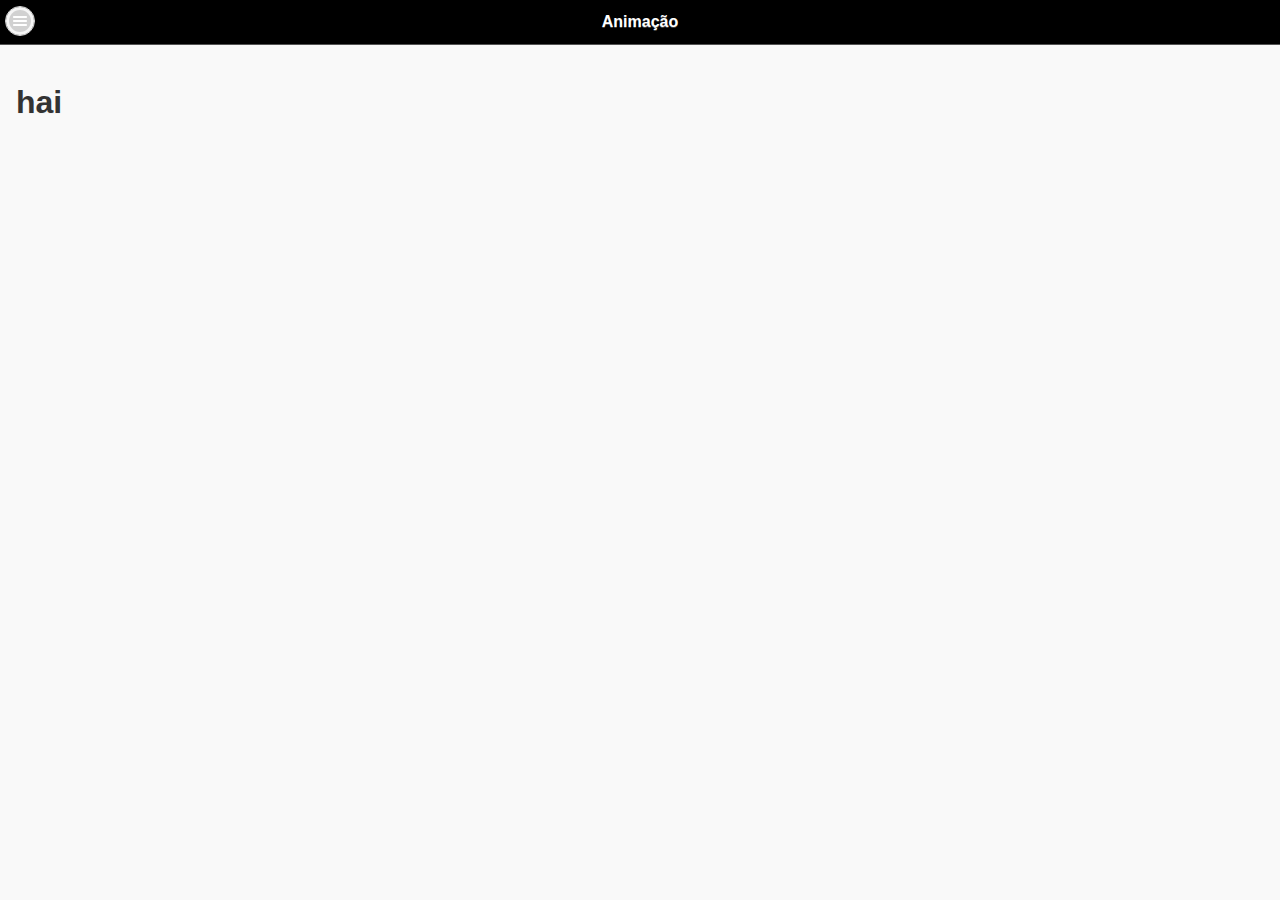
==== www/index.html @ 49b29be5 "melhorias na estrutura jquery mobile" ====
<!DOCTYPE html>
<html>
  <head>
    <meta http-equiv="Content-Type" content="text/html; charset=utf-8">
    <meta name="viewport" content="width=device-width, initial-scale=1"> 

    <link rel="stylesheet" type="text/css" href="css/index.css">
    <link rel="stylesheet" type="text/css" href="css/jquery.mobile.structure-1.4.5.min.css">
    <link rel="stylesheet" href="themes/brocheDraw.min.css" />
    <link rel="stylesheet" href="themes/jquery.mobile.icons.min.css" />
    <script type="text/javascript" src="cordova.js"></script>
    <script type="text/javascript" src="js/jquery-1.11.3.min.js"></script>
    <script type="text/javascript" src="js/jquery.mobile-1.4.5.min.js"></script>
    <script type='application/javascript' src='js/fastclick.js'></script>
    <script type="text/javascript" src="js/index.js"></script>

    <title>brocheDraw</title>
  </head>
  <body>
    <!-- editor de animação -->    
    <div data-role="page" id="anim" data-theme="a">
      <!-- menu -->
      <div data-role="panel" data-position="left" data-display="push" id="anim-menu">
        <ul data-role="listview" class="ui-listview-outer">
          <li data-theme="b">brocheDraw</li>
          <li><a href="#text">Editor de Mensagem</a></li>
          <li><a href="#">Download do broche</a></li>
          <li><a href="#">Upload para broche</a></li>
        </ul>
      </div>
      
      <!-- header -->
      <div data-role="header" class="header" data-position="fixed">
        <a href="#anim-menu" class="ui-btn ui-icon-bars ui-btn-icon-notext ui-corner-all"></a>
        <h1>Animação</h1>
      </div>
      
      <!-- conteúdo -->
      <div data-role="content">
        <h1>hai</h1>
      </div>
    </div>
    
    <!-- editor de mensagem -->
    <div data-role="page" id="text" data-theme="a">
      <!-- menu -->
      <div data-role="panel" data-position="left" data-display="push" id="text-menu">
        <ul data-role="listview" class="ui-listview-outer">
          <li data-theme="b">brocheDraw</li>
          <li><a href="#anim">Editor de Animação</a></li>
          <li><a href="#">Download do broche</a></li>
          <li><a href="#">Upload para broche</a></li>
        </ul>
      </div>
      
      <!-- header -->
      <div data-role="header" class="header" data-position="fixed">
        <a href="#text-menu" class="ui-btn ui-icon-bars ui-btn-icon-notext ui-corner-all"></a>
        <h1>Mensagem</h1>
      </div>
    
      <!-- conteúdo -->
      <div data-role="content">
        <h1>hai</h1>
      </div>
    </div>
  </body>
</html>
---- www/css/index.css ----
* {
    -webkit-tap-highlight-color: rgba(0,0,0,0); /* make transparent link selection, adjust last value opacity 0 to 1.0 */
}

body {
    -webkit-touch-callout: none;                /* prevent callout to copy image, etc when tap to hold */
    -webkit-text-size-adjust: none;             /* prevent webkit from resizing text to fit */
    -webkit-user-select: none;                  /* prevent copy paste, to allow, change 'none' to 'text' */
}

.ui-panel-inner {
   position: absolute;
   top: 0;
   left: 0;
   right: 0;
   bottom: 0px;
   overflow: auto;
   -webkit-overflow-scrolling: touch;
}
---- www/themes/brocheDraw.min.css ----
/*!
* jQuery Mobile 1.4.5
* Git HEAD hash: 68e55e78b292634d3991c795f06f5e37a512decc <> Date: Fri Oct 31 2014 17:33:30 UTC
* http://jquerymobile.com
*
* Copyright 2010, 2014 jQuery Foundation, Inc. and othercontributors
* Released under the MIT license.
* http://jquery.org/license
*
*/


/* Globals */
/* Font
-----------------------------------------------------------------------------------------------------------*/
html {
	font-size: 100%;
}
body,
input,
select,
textarea,
button,
.ui-btn {
	font-size: 1em;
	line-height: 1.3;
	 font-family: sans-serif /*{global-font-family}*/;
}
legend,
.ui-input-text input,
.ui-input-search input {
	color: inherit;
	text-shadow: inherit;
}
/* Form labels (overrides font-weight bold in bars, and mini font-size) */
.ui-mobile label,
div.ui-controlgroup-label {
	font-weight: normal;
	font-size: 16px;
}
/* Separators
-----------------------------------------------------------------------------------------------------------*/
/* Field contain separator (< 28em) */
.ui-field-contain {
	border-bottom-color: #828282;
	border-bottom-color: rgba(0,0,0,.15);
	border-bottom-width: 1px;
	border-bottom-style: solid;
}
/* Table opt-in classes: strokes between each row, and alternating row stripes */
/* Classes table-stroke and table-stripe are deprecated in 1.4. */
.table-stroke thead th,
.table-stripe thead th,
.table-stripe tbody tr:last-child {
	border-bottom: 1px solid #d6d6d6; /* non-RGBA fallback */
	border-bottom: 1px solid rgba(0,0,0,.1);
}
.table-stroke tbody th,
.table-stroke tbody td {
	border-bottom: 1px solid #e6e6e6; /* non-RGBA fallback  */
	border-bottom: 1px solid rgba(0,0,0,.05);
}
.table-stripe.table-stroke tbody tr:last-child th,
.table-stripe.table-stroke tbody tr:last-child td {
	border-bottom: 0;
}
.table-stripe tbody tr:nth-child(odd) td,
.table-stripe tbody tr:nth-child(odd) th {
	background-color: #eeeeee; /* non-RGBA fallback  */
	background-color: rgba(0,0,0,.04);
}
/* Buttons
-----------------------------------------------------------------------------------------------------------*/
.ui-btn,
label.ui-btn {
	font-weight: bold;
	border-width: 1px;
	border-style: solid;
}
.ui-btn {
	text-decoration: none !important;
}
.ui-btn-active {
	cursor: pointer;
}
/* Corner rounding
-----------------------------------------------------------------------------------------------------------*/
/* Class ui-btn-corner-all deprecated in 1.4 */
.ui-corner-all {
	-webkit-border-radius: .6em /*{global-radii-blocks}*/;
	border-radius: .6em /*{global-radii-blocks}*/;
}
/* Buttons */
.ui-btn-corner-all,
.ui-btn.ui-corner-all,
/* Slider track */
.ui-slider-track.ui-corner-all,
/* Flipswitch */
.ui-flipswitch.ui-corner-all,
/* Count bubble */
.ui-li-count {
	-webkit-border-radius: .3125em /*{global-radii-buttons}*/;
	border-radius: .3125em /*{global-radii-buttons}*/;
}
/* Icon-only buttons */
.ui-btn-icon-notext.ui-btn-corner-all,
.ui-btn-icon-notext.ui-corner-all {
	-webkit-border-radius: 1em;
	border-radius: 1em;
}
/* Radius clip workaround for cleaning up corner trapping */
.ui-btn-corner-all,
.ui-corner-all {
	-webkit-background-clip: padding;
	background-clip: padding-box;
}
/* Popup arrow */
.ui-popup.ui-corner-all > .ui-popup-arrow-guide {
	left: .6em /*{global-radii-blocks}*/;
	right: .6em /*{global-radii-blocks}*/;
	top: .6em /*{global-radii-blocks}*/;
	bottom: .6em /*{global-radii-blocks}*/;
}
/* Shadow
-----------------------------------------------------------------------------------------------------------*/
.ui-shadow {
	-webkit-box-shadow: 0 1px 3px /*{global-box-shadow-size}*/ rgba(0,0,0,.2) /*{global-box-shadow-color}*/;
	-moz-box-shadow: 0 1px 3px /*{global-box-shadow-size}*/ rgba(0,0,0,.2) /*{global-box-shadow-color}*/;
	box-shadow: 0 1px 3px /*{global-box-shadow-size}*/ rgba(0,0,0,.2) /*{global-box-shadow-color}*/;
}
.ui-shadow-inset {
	-webkit-box-shadow: inset 0 1px 3px /*{global-box-shadow-size}*/ rgba(0,0,0,.2) /*{global-box-shadow-color}*/;
	-moz-box-shadow: inset 0 1px 3px /*{global-box-shadow-size}*/ rgba(0,0,0,.2) /*{global-box-shadow-color}*/;
	box-shadow: inset 0 1px 3px /*{global-box-shadow-size}*/ rgba(0,0,0,.2) /*{global-box-shadow-color}*/;
}
.ui-overlay-shadow {
	-webkit-box-shadow: 0 0 12px 		rgba(0,0,0,.6);
	-moz-box-shadow: 0 0 12px 			rgba(0,0,0,.6);
	box-shadow: 0 0 12px 				rgba(0,0,0,.6);
}
/* Icons
-----------------------------------------------------------------------------------------------------------*/
.ui-btn-icon-left:after,
.ui-btn-icon-right:after,
.ui-btn-icon-top:after,
.ui-btn-icon-bottom:after,
.ui-btn-icon-notext:after {
	background-color: #666666 /*{global-icon-color}*/;
	background-color: rgba(0,0,0,.15) /*{global-icon-disc}*/;
	background-position: center center;
	background-repeat: no-repeat;
	-webkit-border-radius: 1em;
	border-radius: 1em;
}
/* Alt icons */
.ui-alt-icon.ui-btn:after,
.ui-alt-icon .ui-btn:after,
html .ui-alt-icon.ui-checkbox-off:after,
html .ui-alt-icon.ui-radio-off:after,
html .ui-alt-icon .ui-checkbox-off:after,
html .ui-alt-icon .ui-radio-off:after {
	background-color: #666666 /*{global-icon-color}*/;
	background-color: rgba(0,0,0,.15) /*{global-icon-disc}*/;
}
/* No disc */
.ui-nodisc-icon.ui-btn:after,
.ui-nodisc-icon .ui-btn:after {
	background-color: transparent;
}
/* Icon shadow */
.ui-shadow-icon.ui-btn:after,
.ui-shadow-icon .ui-btn:after {
	-webkit-box-shadow: 0 1px 0 rgba(255,255,255,.3) /*{global-icon-shadow}*/;
	-moz-box-shadow: 0 1px 0 rgba(255,255,255,.3) /*{global-icon-shadow}*/;
	box-shadow: 0 1px 0 rgba(255,255,255,.3) /*{global-icon-shadow}*/;
}
/* Checkbox and radio */
.ui-btn.ui-checkbox-off:after,
.ui-btn.ui-checkbox-on:after,
.ui-btn.ui-radio-off:after,
.ui-btn.ui-radio-on:after {
	display: block;
	width: 18px;
	height: 18px;
	margin: -9px 2px 0 2px;
}
.ui-checkbox-off:after,
.ui-btn.ui-radio-off:after {
	filter: Alpha(Opacity=30);
	opacity: .3;
}
.ui-btn.ui-checkbox-off:after,
.ui-btn.ui-checkbox-on:after {
	-webkit-border-radius: .1875em;
	border-radius: .1875em;
}
.ui-btn.ui-checkbox-off:after {
	background-color: #666;
	background-color: rgba(0,0,0,.3);
}
.ui-radio .ui-btn.ui-radio-on:after {
	background-image: none;
	background-color: #fff;
	width: 8px;
	height: 8px;
	border-width: 5px;
	border-style: solid; 
}
.ui-alt-icon.ui-btn.ui-radio-on:after,
.ui-alt-icon .ui-btn.ui-radio-on:after {
	background-color: #000;
}
/* Loader */
.ui-icon-loading {
	background: url("images/ajax-loader.gif");
	background-size: 2.875em 2.875em;
}.ui-bar-a,.ui-page-theme-a .ui-bar-inherit,html .ui-bar-a .ui-bar-inherit,html .ui-body-a .ui-bar-inherit,html body .ui-group-theme-a .ui-bar-inherit{background-color:#000000 ;border-color:#545454 ;color:#ffffff ;text-shadow:0  1px  0  #444444 ;font-weight:bold;}.ui-bar-a{border-width:1px;border-style:solid;}.ui-overlay-a,.ui-page-theme-a,.ui-page-theme-a .ui-panel-wrapper{background-color:#f9f9f9 ;border-color:#bbbbbb ;color:#333333 ;text-shadow:0  1px  0  #f3f3f3 ;}.ui-body-a,.ui-page-theme-a .ui-body-inherit,html .ui-bar-a .ui-body-inherit,html .ui-body-a .ui-body-inherit,html body .ui-group-theme-a .ui-body-inherit,html .ui-panel-page-container-a{background-color:#ffffff ;border-color:#dddddd ;color:#333333 ;text-shadow:0  1px  0  #f3f3f3 ;}.ui-body-a{border-width:1px;border-style:solid;}.ui-page-theme-a a,html .ui-bar-a a,html .ui-body-a a,html body .ui-group-theme-a a{color:#ed1c24 ;font-weight:bold;}.ui-page-theme-a a:visited,html .ui-bar-a a:visited,html .ui-body-a a:visited,html body .ui-group-theme-a a:visited{   color:#9a1217 ;}.ui-page-theme-a a:hover,html .ui-bar-a a:hover,html .ui-body-a a:hover,html body .ui-group-theme-a a:hover{color:#FF2029 ;}.ui-page-theme-a a:active,html .ui-bar-a a:active,html .ui-body-a a:active,html body .ui-group-theme-a a:active{color:#ed1c24 ;}.ui-page-theme-a .ui-btn,html .ui-bar-a .ui-btn,html .ui-body-a .ui-btn,html body .ui-group-theme-a .ui-btn,html head + body .ui-btn.ui-btn-a,.ui-page-theme-a .ui-btn:visited,html .ui-bar-a .ui-btn:visited,html .ui-body-a .ui-btn:visited,html body .ui-group-theme-a .ui-btn:visited,html head + body .ui-btn.ui-btn-a:visited{background-color:#f6f6f6 ;border-color:#dddddd ;color:#333333 ;text-shadow:0  1px  0  #f3f3f3 ;}.ui-page-theme-a .ui-btn:hover,html .ui-bar-a .ui-btn:hover,html .ui-body-a .ui-btn:hover,html body .ui-group-theme-a .ui-btn:hover,html head + body .ui-btn.ui-btn-a:hover{background-color:#ededed ;border-color:#dddddd ;color:#333333 ;text-shadow:0  1px  0  #f3f3f3 ;}.ui-page-theme-a .ui-btn:active,html .ui-bar-a .ui-btn:active,html .ui-body-a .ui-btn:active,html body .ui-group-theme-a .ui-btn:active,html head + body .ui-btn.ui-btn-a:active{background-color:#e8e8e8 ;border-color:#dddddd ;color:#333333 ;text-shadow:0  1px  0  #f3f3f3 ;}.ui-page-theme-a .ui-btn.ui-btn-active,html .ui-bar-a .ui-btn.ui-btn-active,html .ui-body-a .ui-btn.ui-btn-active,html body .ui-group-theme-a .ui-btn.ui-btn-active,html head + body .ui-btn.ui-btn-a.ui-btn-active,.ui-page-theme-a .ui-checkbox-on:after,html .ui-bar-a .ui-checkbox-on:after,html .ui-body-a .ui-checkbox-on:after,html body .ui-group-theme-a .ui-checkbox-on:after,.ui-btn.ui-checkbox-on.ui-btn-a:after,.ui-page-theme-a .ui-flipswitch-active,html .ui-bar-a .ui-flipswitch-active,html .ui-body-a .ui-flipswitch-active,html body .ui-group-theme-a .ui-flipswitch-active,html body .ui-flipswitch.ui-bar-a.ui-flipswitch-active,.ui-page-theme-a .ui-slider-track .ui-btn-active,html .ui-bar-a .ui-slider-track .ui-btn-active,html .ui-body-a .ui-slider-track .ui-btn-active,html body .ui-group-theme-a .ui-slider-track .ui-btn-active,html body div.ui-slider-track.ui-body-a .ui-btn-active{background-color:#ed1c24 ;border-color:#820f13 ;color:#ffffff ;text-shadow:0  1px  0  #444444 ;}.ui-page-theme-a .ui-radio-on:after,html .ui-bar-a .ui-radio-on:after,html .ui-body-a .ui-radio-on:after,html body .ui-group-theme-a .ui-radio-on:after,.ui-btn.ui-radio-on.ui-btn-a:after{border-color:#ed1c24 ;}.ui-page-theme-a .ui-btn:focus,html .ui-bar-a .ui-btn:focus,html .ui-body-a .ui-btn:focus,html body .ui-group-theme-a .ui-btn:focus,html head + body .ui-btn.ui-btn-a:focus,.ui-page-theme-a .ui-focus,html .ui-bar-a .ui-focus,html .ui-body-a .ui-focus,html body .ui-group-theme-a .ui-focus,html head + body .ui-btn-a.ui-focus,html head + body .ui-body-a.ui-focus{-webkit-box-shadow:0 0 12px #ed1c24 ;-moz-box-shadow:0 0 12px #ed1c24 ;box-shadow:0 0 12px #ed1c24 ;}.ui-bar-b,.ui-page-theme-b .ui-bar-inherit,html .ui-bar-b .ui-bar-inherit,html .ui-body-b .ui-bar-inherit,html body .ui-group-theme-b .ui-bar-inherit{background-color:#e9e9e9 ;border-color:#dddddd ;color:#333333 ;text-shadow:0  1px  0  #eeeeee ;font-weight:bold;}.ui-bar-b{border-width:1px;border-style:solid;}.ui-overlay-b,.ui-page-theme-b,.ui-page-theme-b .ui-panel-wrapper{background-color:#f9f9f9 ;border-color:#bbbbbb ;color:#333333 ;text-shadow:0  1px  0  #f3f3f3 ;}.ui-body-b,.ui-page-theme-b .ui-body-inherit,html .ui-bar-b .ui-body-inherit,html .ui-body-b .ui-body-inherit,html body .ui-group-theme-b .ui-body-inherit,html .ui-panel-page-container-b{background-color:#4d4d4d ;border-color:#6b6b6b ;color:#ffffff ;text-shadow:0  1px  0  #444444 ;}.ui-body-b{border-width:1px;border-style:solid;}.ui-page-theme-b a,html .ui-bar-b a,html .ui-body-b a,html body .ui-group-theme-b a{color:#ed1c24 ;font-weight:bold;}.ui-page-theme-b a:visited,html .ui-bar-b a:visited,html .ui-body-b a:visited,html body .ui-group-theme-b a:visited{   color:#9a1217 ;}.ui-page-theme-b a:hover,html .ui-bar-b a:hover,html .ui-body-b a:hover,html body .ui-group-theme-b a:hover{color:#FF2029 ;}.ui-page-theme-b a:active,html .ui-bar-b a:active,html .ui-body-b a:active,html body .ui-group-theme-b a:active{color:#ed1c24 ;}.ui-page-theme-b .ui-btn,html .ui-bar-b .ui-btn,html .ui-body-b .ui-btn,html body .ui-group-theme-b .ui-btn,html head + body .ui-btn.ui-btn-b,.ui-page-theme-b .ui-btn:visited,html .ui-bar-b .ui-btn:visited,html .ui-body-b .ui-btn:visited,html body .ui-group-theme-b .ui-btn:visited,html head + body .ui-btn.ui-btn-b:visited{background-color:#f6f6f6 ;border-color:#dddddd ;color:#333333 ;text-shadow:0  1px  0  #f3f3f3 ;}.ui-page-theme-b .ui-btn:hover,html .ui-bar-b .ui-btn:hover,html .ui-body-b .ui-btn:hover,html body .ui-group-theme-b .ui-btn:hover,html head + body .ui-btn.ui-btn-b:hover{background-color:#ededed ;border-color:#dddddd ;color:#333333 ;text-shadow:0  1px  0  #f3f3f3 ;}.ui-page-theme-b .ui-btn:active,html .ui-bar-b .ui-btn:active,html .ui-body-b .ui-btn:active,html body .ui-group-theme-b .ui-btn:active,html head + body .ui-btn.ui-btn-b:active{background-color:#e8e8e8 ;border-color:#dddddd ;color:#333333 ;text-shadow:0  1px  0  #f3f3f3 ;}.ui-page-theme-b .ui-btn.ui-btn-active,html .ui-bar-b .ui-btn.ui-btn-active,html .ui-body-b .ui-btn.ui-btn-active,html body .ui-group-theme-b .ui-btn.ui-btn-active,html head + body .ui-btn.ui-btn-b.ui-btn-active,.ui-page-theme-b .ui-checkbox-on:after,html .ui-bar-b .ui-checkbox-on:after,html .ui-body-b .ui-checkbox-on:after,html body .ui-group-theme-b .ui-checkbox-on:after,.ui-btn.ui-checkbox-on.ui-btn-b:after,.ui-page-theme-b .ui-flipswitch-active,html .ui-bar-b .ui-flipswitch-active,html .ui-body-b .ui-flipswitch-active,html body .ui-group-theme-b .ui-flipswitch-active,html body .ui-flipswitch.ui-bar-b.ui-flipswitch-active,.ui-page-theme-b .ui-slider-track .ui-btn-active,html .ui-bar-b .ui-slider-track .ui-btn-active,html .ui-body-b .ui-slider-track .ui-btn-active,html body .ui-group-theme-b .ui-slider-track .ui-btn-active,html body div.ui-slider-track.ui-body-b .ui-btn-active{background-color:#ed1c24 ;border-color:#820f13 ;color:#ffffff ;text-shadow:0  1px  0  #444444 ;}.ui-page-theme-b .ui-radio-on:after,html .ui-bar-b .ui-radio-on:after,html .ui-body-b .ui-radio-on:after,html body .ui-group-theme-b .ui-radio-on:after,.ui-btn.ui-radio-on.ui-btn-b:after{border-color:#ed1c24 ;}.ui-page-theme-b .ui-btn:focus,html .ui-bar-b .ui-btn:focus,html .ui-body-b .ui-btn:focus,html body .ui-group-theme-b .ui-btn:focus,html head + body .ui-btn.ui-btn-b:focus,.ui-page-theme-b .ui-focus,html .ui-bar-b .ui-focus,html .ui-body-b .ui-focus,html body .ui-group-theme-b .ui-focus,html head + body .ui-btn-b.ui-focus,html head + body .ui-body-b.ui-focus{-webkit-box-shadow:0 0 12px #ed1c24 ;-moz-box-shadow:0 0 12px #ed1c24 ;box-shadow:0 0 12px #ed1c24 ;}.ui-disabled,.ui-state-disabled,button[disabled],.ui-select .ui-btn.ui-state-disabled{filter:Alpha(Opacity=30);opacity:.3;cursor:default !important;pointer-events:none;}.ui-btn:focus,.ui-btn.ui-focus{outline:0;}.ui-noboxshadow .ui-shadow,.ui-noboxshadow .ui-shadow-inset,.ui-noboxshadow .ui-overlay-shadow,.ui-noboxshadow .ui-shadow-icon.ui-btn:after,.ui-noboxshadow .ui-shadow-icon .ui-btn:after,.ui-noboxshadow .ui-focus,.ui-noboxshadow .ui-btn:focus,.ui-noboxshadow  input:focus,.ui-noboxshadow .ui-panel{-webkit-box-shadow:none !important;-moz-box-shadow:none !important;box-shadow:none !important;}.ui-noboxshadow .ui-btn:focus,.ui-noboxshadow .ui-focus{outline-width:1px;outline-style:auto;}
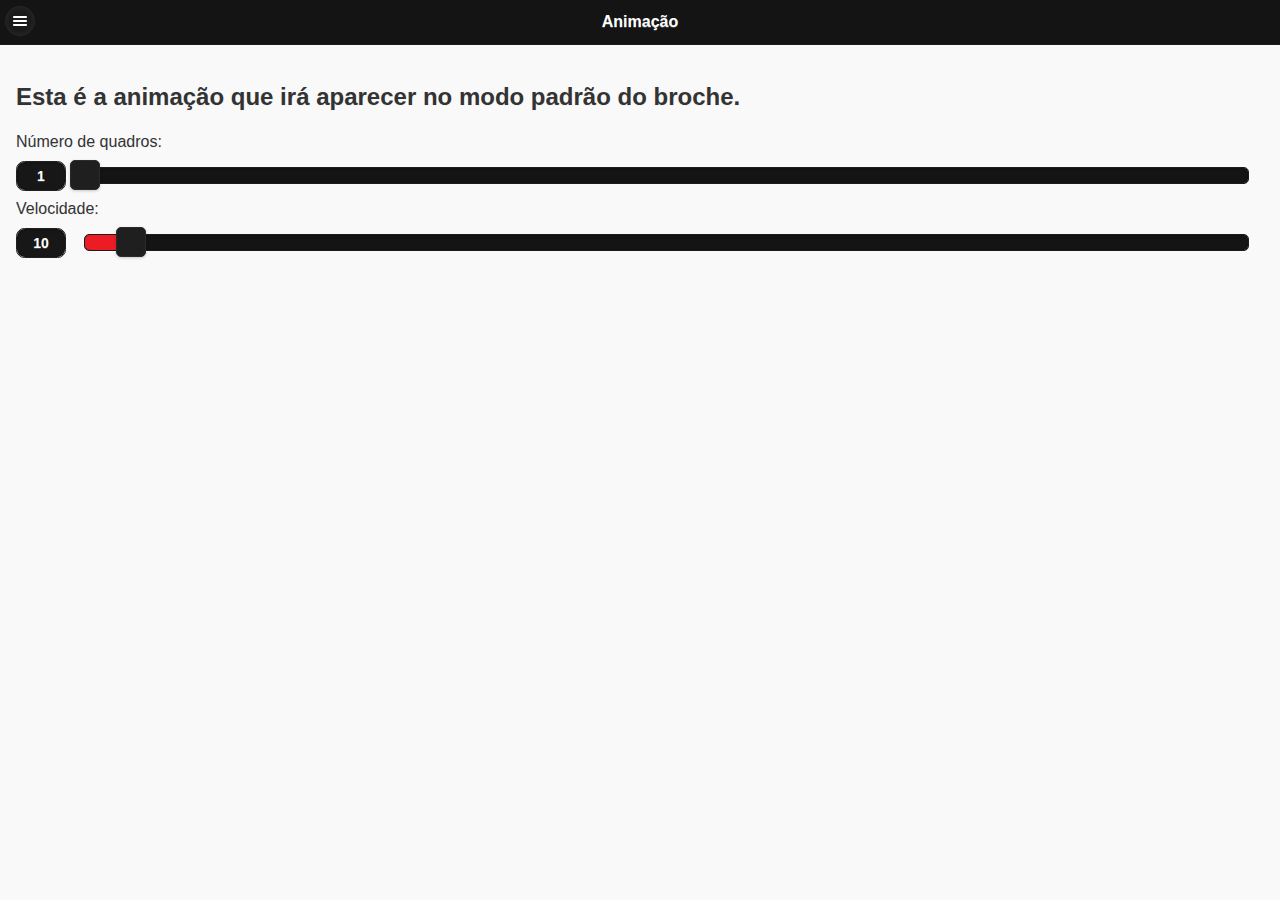
==== commit 2f6e342c: "tweaks jquery mobile e estrutura do app" ====
--- a/www/index.html
+++ b/www/index.html
@@ -4,10 +4,10 @@
     <meta http-equiv="Content-Type" content="text/html; charset=utf-8">
     <meta name="viewport" content="width=device-width, initial-scale=1"> 
 
-    <link rel="stylesheet" type="text/css" href="css/index.css">
-    <link rel="stylesheet" type="text/css" href="css/jquery.mobile.structure-1.4.5.min.css">
     <link rel="stylesheet" href="themes/brocheDraw.min.css" />
     <link rel="stylesheet" href="themes/jquery.mobile.icons.min.css" />
+    <link rel="stylesheet" type="text/css" href="css/jquery.mobile.structure-1.4.5.min.css">
+    <link rel="stylesheet" type="text/css" href="css/index.css">
     <script type="text/javascript" src="cordova.js"></script>
     <script type="text/javascript" src="js/jquery-1.11.3.min.js"></script>
     <script type="text/javascript" src="js/jquery.mobile-1.4.5.min.js"></script>
@@ -17,51 +17,74 @@
     <title>brocheDraw</title>
   </head>
   <body>
+    <!-- menu -->
+    <div data-role="panel" data-position="left" data-display="push" id="menu" data-theme="a">
+      <ul data-role="listview" class="ui-listview-outer">
+        <li>brocheDraw</li>
+        <li><a href="#anim">Editor de Animação</a></li>
+        <li><a href="#text">Editor de Mensagem</a></li>
+        <li><a href="#xfer">Download/Upload</a></li>
+      </ul>
+    </div>
+    
     <!-- editor de animação -->    
     <div data-role="page" id="anim" data-theme="a">
-      <!-- menu -->
-      <div data-role="panel" data-position="left" data-display="push" id="anim-menu">
-        <ul data-role="listview" class="ui-listview-outer">
-          <li data-theme="b">brocheDraw</li>
-          <li><a href="#text">Editor de Mensagem</a></li>
-          <li><a href="#">Download do broche</a></li>
-          <li><a href="#">Upload para broche</a></li>
-        </ul>
-      </div>
-      
       <!-- header -->
       <div data-role="header" class="header" data-position="fixed">
-        <a href="#anim-menu" class="ui-btn ui-icon-bars ui-btn-icon-notext ui-corner-all"></a>
+        <a href="#menu" class="ui-btn ui-icon-bars ui-btn-icon-notext ui-corner-all"></a>
         <h1>Animação</h1>
       </div>
       
       <!-- conteúdo -->
       <div data-role="content">
-        <h1>hai</h1>
+        <h2>Esta é a animação que irá aparecer no modo padrão do broche.</h2>
+        
+        <label for="anim-frames">Número de quadros:</label>
+        <input name="anim-frames" id="anim-frames" min="1" max="15" value="1" type="range" data-highlight="true">
+        <label for="anim-speed">Velocidade:</label>
+        <input name="anim-speed" id="anim-speed" min="0" max="255" value="10" type="range" data-highlight="true">
       </div>
     </div>
     
     <!-- editor de mensagem -->
     <div data-role="page" id="text" data-theme="a">
-      <!-- menu -->
-      <div data-role="panel" data-position="left" data-display="push" id="text-menu">
-        <ul data-role="listview" class="ui-listview-outer">
-          <li data-theme="b">brocheDraw</li>
-          <li><a href="#anim">Editor de Animação</a></li>
-          <li><a href="#">Download do broche</a></li>
-          <li><a href="#">Upload para broche</a></li>
-        </ul>
-      </div>
-      
       <!-- header -->
       <div data-role="header" class="header" data-position="fixed">
-        <a href="#text-menu" class="ui-btn ui-icon-bars ui-btn-icon-notext ui-corner-all"></a>
+        <a href="#menu" class="ui-btn ui-icon-bars ui-btn-icon-notext ui-corner-all"></a>
         <h1>Mensagem</h1>
       </div>
     
       <!-- conteúdo -->
       <div data-role="content">
-        <h1>hai</h1>
+        <h2>Esta é a mensagem que irá aparecer no modo "ticker" do broche.</h2>
+        <!-- entrada de texto -->
+        <label for="msg-text">Mensagem:</label>
+        <input data-clear-btn="true" name="usermsg" id="usermsg" value="" placeholder="Insira sua mensagem aqui" type="text">
+        <label for="msg-wrap">Marque aqui para incluir um marcador de "wrap" na mensagem</label>
+        <input name="msg-wrap" id="msg-wrap" type="checkbox">
+      </div>
+    </div>
+
+    <!-- página de transferência -->
+    <div data-role="page" id="xfer" data-theme="a">
+      <!-- header -->
+      <div data-role="header" class="header" data-position="fixed">
+        <a href="#menu" class="ui-btn ui-icon-bars ui-btn-icon-notext ui-corner-all"></a>
+        <h1>Transferência</h1>
+      </div>
+    
+      <!-- conteúdo -->
+      <div data-role="content">
+        <h2>Aqui você pode transferir as configurações de, e para, o Broche Hacker.</h2>
+        <fieldset data-role="controlgroup">
+          <legend>Atualizar apenas:</legend>
+          <label for="xfer-anim">Animação</label>
+          <input name="xfer-anim" id="xfer-anim" type="checkbox" checked>
+          <label for="xfer-text">Mensagem</label>
+          <input name="xfer-text" id="xfer-text" type="checkbox" checked>
+        </fieldset>
+        <button id="download" onclick="brocheData.download();">Baixar config do broche</button>
+        <button id="upload" onclick="brocheData.upload();">Subir config para broche</button>
       </div>
     </div>
   </body>
--- a/www/themes/brocheDraw.min.css
+++ b/www/themes/brocheDraw.min.css
@@ -214,4 +214,4 @@
 .ui-icon-loading {
 	background: url("images/ajax-loader.gif");
 	background-size: 2.875em 2.875em;
-}.ui-bar-a,.ui-page-theme-a .ui-bar-inherit,html .ui-bar-a .ui-bar-inherit,html .ui-body-a .ui-bar-inherit,html body .ui-group-theme-a .ui-bar-inherit{background-color:#000000 ;border-color:#545454 ;color:#ffffff ;text-shadow:0  1px  0  #444444 ;font-weight:bold;}.ui-bar-a{border-width:1px;border-style:solid;}.ui-overlay-a,.ui-page-theme-a,.ui-page-theme-a .ui-panel-wrapper{background-color:#f9f9f9 ;border-color:#bbbbbb ;color:#333333 ;text-shadow:0  1px  0  #f3f3f3 ;}.ui-body-a,.ui-page-theme-a .ui-body-inherit,html .ui-bar-a .ui-body-inherit,html .ui-body-a .ui-body-inherit,html body .ui-group-theme-a .ui-body-inherit,html .ui-panel-page-container-a{background-color:#ffffff ;border-color:#dddddd ;color:#333333 ;text-shadow:0  1px  0  #f3f3f3 ;}.ui-body-a{border-width:1px;border-style:solid;}.ui-page-theme-a a,html .ui-bar-a a,html .ui-body-a a,html body .ui-group-theme-a a{color:#ed1c24 ;font-weight:bold;}.ui-page-theme-a a:visited,html .ui-bar-a a:visited,html .ui-body-a a:visited,html body .ui-group-theme-a a:visited{   color:#9a1217 ;}.ui-page-theme-a a:hover,html .ui-bar-a a:hover,html .ui-body-a a:hover,html body .ui-group-theme-a a:hover{color:#FF2029 ;}.ui-page-theme-a a:active,html .ui-bar-a a:active,html .ui-body-a a:active,html body .ui-group-theme-a a:active{color:#ed1c24 ;}.ui-page-theme-a .ui-btn,html .ui-bar-a .ui-btn,html .ui-body-a .ui-btn,html body .ui-group-theme-a .ui-btn,html head + body .ui-btn.ui-btn-a,.ui-page-theme-a .ui-btn:visited,html .ui-bar-a .ui-btn:visited,html .ui-body-a .ui-btn:visited,html body .ui-group-theme-a .ui-btn:visited,html head + body .ui-btn.ui-btn-a:visited{background-color:#f6f6f6 ;border-color:#dddddd ;color:#333333 ;text-shadow:0  1px  0  #f3f3f3 ;}.ui-page-theme-a .ui-btn:hover,html .ui-bar-a .ui-btn:hover,html .ui-body-a .ui-btn:hover,html body .ui-group-theme-a .ui-btn:hover,html head + body .ui-btn.ui-btn-a:hover{background-color:#ededed ;border-color:#dddddd ;color:#333333 ;text-shadow:0  1px  0  #f3f3f3 ;}.ui-page-theme-a .ui-btn:active,html .ui-bar-a .ui-btn:active,html .ui-body-a .ui-btn:active,html body .ui-group-theme-a .ui-btn:active,html head + body .ui-btn.ui-btn-a:active{background-color:#e8e8e8 ;border-color:#dddddd ;color:#333333 ;text-shadow:0  1px  0  #f3f3f3 ;}.ui-page-theme-a .ui-btn.ui-btn-active,html .ui-bar-a .ui-btn.ui-btn-active,html .ui-body-a .ui-btn.ui-btn-active,html body .ui-group-theme-a .ui-btn.ui-btn-active,html head + body .ui-btn.ui-btn-a.ui-btn-active,.ui-page-theme-a .ui-checkbox-on:after,html .ui-bar-a .ui-checkbox-on:after,html .ui-body-a .ui-checkbox-on:after,html body .ui-group-theme-a .ui-checkbox-on:after,.ui-btn.ui-checkbox-on.ui-btn-a:after,.ui-page-theme-a .ui-flipswitch-active,html .ui-bar-a .ui-flipswitch-active,html .ui-body-a .ui-flipswitch-active,html body .ui-group-theme-a .ui-flipswitch-active,html body .ui-flipswitch.ui-bar-a.ui-flipswitch-active,.ui-page-theme-a .ui-slider-track .ui-btn-active,html .ui-bar-a .ui-slider-track .ui-btn-active,html .ui-body-a .ui-slider-track .ui-btn-active,html body .ui-group-theme-a .ui-slider-track .ui-btn-active,html body div.ui-slider-track.ui-body-a .ui-btn-active{background-color:#ed1c24 ;border-color:#820f13 ;color:#ffffff ;text-shadow:0  1px  0  #444444 ;}.ui-page-theme-a .ui-radio-on:after,html .ui-bar-a .ui-radio-on:after,html .ui-body-a .ui-radio-on:after,html body .ui-group-theme-a .ui-radio-on:after,.ui-btn.ui-radio-on.ui-btn-a:after{border-color:#ed1c24 ;}.ui-page-theme-a .ui-btn:focus,html .ui-bar-a .ui-btn:focus,html .ui-body-a .ui-btn:focus,html body .ui-group-theme-a .ui-btn:focus,html head + body .ui-btn.ui-btn-a:focus,.ui-page-theme-a .ui-focus,html .ui-bar-a .ui-focus,html .ui-body-a .ui-focus,html body .ui-group-theme-a .ui-focus,html head + body .ui-btn-a.ui-focus,html head + body .ui-body-a.ui-focus{-webkit-box-shadow:0 0 12px #ed1c24 ;-moz-box-shadow:0 0 12px #ed1c24 ;box-shadow:0 0 12px #ed1c24 ;}.ui-bar-b,.ui-page-theme-b .ui-bar-inherit,html .ui-bar-b .ui-bar-inherit,html .ui-body-b .ui-bar-inherit,html body .ui-group-theme-b .ui-bar-inherit{background-color:#e9e9e9 ;border-color:#dddddd ;color:#333333 ;text-shadow:0  1px  0  #eeeeee ;font-weight:bold;}.ui-bar-b{border-width:1px;border-style:solid;}.ui-overlay-b,.ui-page-theme-b,.ui-page-theme-b .ui-panel-wrapper{background-color:#f9f9f9 ;border-color:#bbbbbb ;color:#333333 ;text-shadow:0  1px  0  #f3f3f3 ;}.ui-body-b,.ui-page-theme-b .ui-body-inherit,html .ui-bar-b .ui-body-inherit,html .ui-body-b .ui-body-inherit,html body .ui-group-theme-b .ui-body-inherit,html .ui-panel-page-container-b{background-color:#4d4d4d ;border-color:#6b6b6b ;color:#ffffff ;text-shadow:0  1px  0  #444444 ;}.ui-body-b{border-width:1px;border-style:solid;}.ui-page-theme-b a,html .ui-bar-b a,html .ui-body-b a,html body .ui-group-theme-b a{color:#ed1c24 ;font-weight:bold;}.ui-page-theme-b a:visited,html .ui-bar-b a:visited,html .ui-body-b a:visited,html body .ui-group-theme-b a:visited{   color:#9a1217 ;}.ui-page-theme-b a:hover,html .ui-bar-b a:hover,html .ui-body-b a:hover,html body .ui-group-theme-b a:hover{color:#FF2029 ;}.ui-page-theme-b a:active,html .ui-bar-b a:active,html .ui-body-b a:active,html body .ui-group-theme-b a:active{color:#ed1c24 ;}.ui-page-theme-b .ui-btn,html .ui-bar-b .ui-btn,html .ui-body-b .ui-btn,html body .ui-group-theme-b .ui-btn,html head + body .ui-btn.ui-btn-b,.ui-page-theme-b .ui-btn:visited,html .ui-bar-b .ui-btn:visited,html .ui-body-b .ui-btn:visited,html body .ui-group-theme-b .ui-btn:visited,html head + body .ui-btn.ui-btn-b:visited{background-color:#f6f6f6 ;border-color:#dddddd ;color:#333333 ;text-shadow:0  1px  0  #f3f3f3 ;}.ui-page-theme-b .ui-btn:hover,html .ui-bar-b .ui-btn:hover,html .ui-body-b .ui-btn:hover,html body .ui-group-theme-b .ui-btn:hover,html head + body .ui-btn.ui-btn-b:hover{background-color:#ededed ;border-color:#dddddd ;color:#333333 ;text-shadow:0  1px  0  #f3f3f3 ;}.ui-page-theme-b .ui-btn:active,html .ui-bar-b .ui-btn:active,html .ui-body-b .ui-btn:active,html body .ui-group-theme-b .ui-btn:active,html head + body .ui-btn.ui-btn-b:active{background-color:#e8e8e8 ;border-color:#dddddd ;color:#333333 ;text-shadow:0  1px  0  #f3f3f3 ;}.ui-page-theme-b .ui-btn.ui-btn-active,html .ui-bar-b .ui-btn.ui-btn-active,html .ui-body-b .ui-btn.ui-btn-active,html body .ui-group-theme-b .ui-btn.ui-btn-active,html head + body .ui-btn.ui-btn-b.ui-btn-active,.ui-page-theme-b .ui-checkbox-on:after,html .ui-bar-b .ui-checkbox-on:after,html .ui-body-b .ui-checkbox-on:after,html body .ui-group-theme-b .ui-checkbox-on:after,.ui-btn.ui-checkbox-on.ui-btn-b:after,.ui-page-theme-b .ui-flipswitch-active,html .ui-bar-b .ui-flipswitch-active,html .ui-body-b .ui-flipswitch-active,html body .ui-group-theme-b .ui-flipswitch-active,html body .ui-flipswitch.ui-bar-b.ui-flipswitch-active,.ui-page-theme-b .ui-slider-track .ui-btn-active,html .ui-bar-b .ui-slider-track .ui-btn-active,html .ui-body-b .ui-slider-track .ui-btn-active,html body .ui-group-theme-b .ui-slider-track .ui-btn-active,html body div.ui-slider-track.ui-body-b .ui-btn-active{background-color:#ed1c24 ;border-color:#820f13 ;color:#ffffff ;text-shadow:0  1px  0  #444444 ;}.ui-page-theme-b .ui-radio-on:after,html .ui-bar-b .ui-radio-on:after,html .ui-body-b .ui-radio-on:after,html body .ui-group-theme-b .ui-radio-on:after,.ui-btn.ui-radio-on.ui-btn-b:after{border-color:#ed1c24 ;}.ui-page-theme-b .ui-btn:focus,html .ui-bar-b .ui-btn:focus,html .ui-body-b .ui-btn:focus,html body .ui-group-theme-b .ui-btn:focus,html head + body .ui-btn.ui-btn-b:focus,.ui-page-theme-b .ui-focus,html .ui-bar-b .ui-focus,html .ui-body-b .ui-focus,html body .ui-group-theme-b .ui-focus,html head + body .ui-btn-b.ui-focus,html head + body .ui-body-b.ui-focus{-webkit-box-shadow:0 0 12px #ed1c24 ;-moz-box-shadow:0 0 12px #ed1c24 ;box-shadow:0 0 12px #ed1c24 ;}.ui-disabled,.ui-state-disabled,button[disabled],.ui-select .ui-btn.ui-state-disabled{filter:Alpha(Opacity=30);opacity:.3;cursor:default !important;pointer-events:none;}.ui-btn:focus,.ui-btn.ui-focus{outline:0;}.ui-noboxshadow .ui-shadow,.ui-noboxshadow .ui-shadow-inset,.ui-noboxshadow .ui-overlay-shadow,.ui-noboxshadow .ui-shadow-icon.ui-btn:after,.ui-noboxshadow .ui-shadow-icon .ui-btn:after,.ui-noboxshadow .ui-focus,.ui-noboxshadow .ui-btn:focus,.ui-noboxshadow  input:focus,.ui-noboxshadow .ui-panel{-webkit-box-shadow:none !important;-moz-box-shadow:none !important;box-shadow:none !important;}.ui-noboxshadow .ui-btn:focus,.ui-noboxshadow .ui-focus{outline-width:1px;outline-style:auto;}+}.ui-bar-a,.ui-page-theme-a .ui-bar-inherit,html .ui-bar-a .ui-bar-inherit,html .ui-body-a .ui-bar-inherit,html body .ui-group-theme-a .ui-bar-inherit{background-color:#141414 ;border-color:#1c1c1c ;color:#ffffff ;text-shadow:0  1px  0  #444444 ;font-weight:bold;}.ui-bar-a{border-width:1px;border-style:solid;}.ui-overlay-a,.ui-page-theme-a,.ui-page-theme-a .ui-panel-wrapper{background-color:#f9f9f9 ;border-color:#bbbbbb ;color:#333333 ;text-shadow:0  1px  0  #f3f3f3 ;}.ui-body-a,.ui-page-theme-a .ui-body-inherit,html .ui-bar-a .ui-body-inherit,html .ui-body-a .ui-body-inherit,html body .ui-group-theme-a .ui-body-inherit,html .ui-panel-page-container-a{background-color:#171717 ;border-color:#202020 ;color:#ffffff ;text-shadow:0  1px  0  #444444 ;}.ui-body-a{border-width:1px;border-style:solid;}.ui-page-theme-a a,html .ui-bar-a a,html .ui-body-a a,html body .ui-group-theme-a a{color:#ed1c24 ;font-weight:bold;}.ui-page-theme-a a:visited,html .ui-bar-a a:visited,html .ui-body-a a:visited,html body .ui-group-theme-a a:visited{   color:#9a1217 ;}.ui-page-theme-a a:hover,html .ui-bar-a a:hover,html .ui-body-a a:hover,html body .ui-group-theme-a a:hover{color:#FF2029 ;}.ui-page-theme-a a:active,html .ui-bar-a a:active,html .ui-body-a a:active,html body .ui-group-theme-a a:active{color:#ed1c24 ;}.ui-page-theme-a .ui-btn,html .ui-bar-a .ui-btn,html .ui-body-a .ui-btn,html body .ui-group-theme-a .ui-btn,html head + body .ui-btn.ui-btn-a,.ui-page-theme-a .ui-btn:visited,html .ui-bar-a .ui-btn:visited,html .ui-body-a .ui-btn:visited,html body .ui-group-theme-a .ui-btn:visited,html head + body .ui-btn.ui-btn-a:visited{background-color:#1f1f1f ;border-color:#2b2b2b ;color:#ffffff ;text-shadow:0  1px  0  #444444 ;}.ui-page-theme-a .ui-btn:hover,html .ui-bar-a .ui-btn:hover,html .ui-body-a .ui-btn:hover,html body .ui-group-theme-a .ui-btn:hover,html head + body .ui-btn.ui-btn-a:hover{background-color:#232323 ;border-color:#313131 ;color:#ffffff ;text-shadow:0  1px  0  #444444 ;}.ui-page-theme-a .ui-btn:active,html .ui-bar-a .ui-btn:active,html .ui-body-a .ui-btn:active,html body .ui-group-theme-a .ui-btn:active,html head + body .ui-btn.ui-btn-a:active{background-color:#232323 ;border-color:#313131 ;color:#ffffff ;text-shadow:0  1px  0  #444444 ;}.ui-page-theme-a .ui-btn.ui-btn-active,html .ui-bar-a .ui-btn.ui-btn-active,html .ui-body-a .ui-btn.ui-btn-active,html body .ui-group-theme-a .ui-btn.ui-btn-active,html head + body .ui-btn.ui-btn-a.ui-btn-active,.ui-page-theme-a .ui-checkbox-on:after,html .ui-bar-a .ui-checkbox-on:after,html .ui-body-a .ui-checkbox-on:after,html body .ui-group-theme-a .ui-checkbox-on:after,.ui-btn.ui-checkbox-on.ui-btn-a:after,.ui-page-theme-a .ui-flipswitch-active,html .ui-bar-a .ui-flipswitch-active,html .ui-body-a .ui-flipswitch-active,html body .ui-group-theme-a .ui-flipswitch-active,html body .ui-flipswitch.ui-bar-a.ui-flipswitch-active,.ui-page-theme-a .ui-slider-track .ui-btn-active,html .ui-bar-a .ui-slider-track .ui-btn-active,html .ui-body-a .ui-slider-track .ui-btn-active,html body .ui-group-theme-a .ui-slider-track .ui-btn-active,html body div.ui-slider-track.ui-body-a .ui-btn-active{background-color:#ed1c24 ;border-color:#820f13 ;color:#ffffff ;text-shadow:0  1px  0  #444444 ;}.ui-page-theme-a .ui-radio-on:after,html .ui-bar-a .ui-radio-on:after,html .ui-body-a .ui-radio-on:after,html body .ui-group-theme-a .ui-radio-on:after,.ui-btn.ui-radio-on.ui-btn-a:after{border-color:#ed1c24 ;}.ui-page-theme-a .ui-btn:focus,html .ui-bar-a .ui-btn:focus,html .ui-body-a .ui-btn:focus,html body .ui-group-theme-a .ui-btn:focus,html head + body .ui-btn.ui-btn-a:focus,.ui-page-theme-a .ui-focus,html .ui-bar-a .ui-focus,html .ui-body-a .ui-focus,html body .ui-group-theme-a .ui-focus,html head + body .ui-btn-a.ui-focus,html head + body .ui-body-a.ui-focus{-webkit-box-shadow:0 0 12px #ed1c24 ;-moz-box-shadow:0 0 12px #ed1c24 ;box-shadow:0 0 12px #ed1c24 ;}.ui-bar-b,.ui-page-theme-b .ui-bar-inherit,html .ui-bar-b .ui-bar-inherit,html .ui-body-b .ui-bar-inherit,html body .ui-group-theme-b .ui-bar-inherit{background-color:#e9e9e9 ;border-color:#dddddd ;color:#333333 ;text-shadow:0  1px  0  #eeeeee ;font-weight:bold;}.ui-bar-b{border-width:1px;border-style:solid;}.ui-overlay-b,.ui-page-theme-b,.ui-page-theme-b .ui-panel-wrapper{background-color:#f9f9f9 ;border-color:#bbbbbb ;color:#333333 ;text-shadow:0  1px  0  #f3f3f3 ;}.ui-body-b,.ui-page-theme-b .ui-body-inherit,html .ui-bar-b .ui-body-inherit,html .ui-body-b .ui-body-inherit,html body .ui-group-theme-b .ui-body-inherit,html .ui-panel-page-container-b{background-color:#e3e3e3 ;border-color:#dbdbdb ;color:#000000 ;text-shadow:0  1px  0  #eeeeee ;}.ui-body-b{border-width:1px;border-style:solid;}.ui-page-theme-b a,html .ui-bar-b a,html .ui-body-b a,html body .ui-group-theme-b a{color:#ed1c24 ;font-weight:bold;}.ui-page-theme-b a:visited,html .ui-bar-b a:visited,html .ui-body-b a:visited,html body .ui-group-theme-b a:visited{   color:#9a1217 ;}.ui-page-theme-b a:hover,html .ui-bar-b a:hover,html .ui-body-b a:hover,html body .ui-group-theme-b a:hover{color:#FF2029 ;}.ui-page-theme-b a:active,html .ui-bar-b a:active,html .ui-body-b a:active,html body .ui-group-theme-b a:active{color:#ed1c24 ;}.ui-page-theme-b .ui-btn,html .ui-bar-b .ui-btn,html .ui-body-b .ui-btn,html body .ui-group-theme-b .ui-btn,html head + body .ui-btn.ui-btn-b,.ui-page-theme-b .ui-btn:visited,html .ui-bar-b .ui-btn:visited,html .ui-body-b .ui-btn:visited,html body .ui-group-theme-b .ui-btn:visited,html head + body .ui-btn.ui-btn-b:visited{background-color:#f6f6f6 ;border-color:#dddddd ;color:#333333 ;text-shadow:0  1px  0  #f3f3f3 ;}.ui-page-theme-b .ui-btn:hover,html .ui-bar-b .ui-btn:hover,html .ui-body-b .ui-btn:hover,html body .ui-group-theme-b .ui-btn:hover,html head + body .ui-btn.ui-btn-b:hover{background-color:#ededed ;border-color:#dddddd ;color:#333333 ;text-shadow:0  1px  0  #f3f3f3 ;}.ui-page-theme-b .ui-btn:active,html .ui-bar-b .ui-btn:active,html .ui-body-b .ui-btn:active,html body .ui-group-theme-b .ui-btn:active,html head + body .ui-btn.ui-btn-b:active{background-color:#e8e8e8 ;border-color:#dddddd ;color:#333333 ;text-shadow:0  1px  0  #f3f3f3 ;}.ui-page-theme-b .ui-btn.ui-btn-active,html .ui-bar-b .ui-btn.ui-btn-active,html .ui-body-b .ui-btn.ui-btn-active,html body .ui-group-theme-b .ui-btn.ui-btn-active,html head + body .ui-btn.ui-btn-b.ui-btn-active,.ui-page-theme-b .ui-checkbox-on:after,html .ui-bar-b .ui-checkbox-on:after,html .ui-body-b .ui-checkbox-on:after,html body .ui-group-theme-b .ui-checkbox-on:after,.ui-btn.ui-checkbox-on.ui-btn-b:after,.ui-page-theme-b .ui-flipswitch-active,html .ui-bar-b .ui-flipswitch-active,html .ui-body-b .ui-flipswitch-active,html body .ui-group-theme-b .ui-flipswitch-active,html body .ui-flipswitch.ui-bar-b.ui-flipswitch-active,.ui-page-theme-b .ui-slider-track .ui-btn-active,html .ui-bar-b .ui-slider-track .ui-btn-active,html .ui-body-b .ui-slider-track .ui-btn-active,html body .ui-group-theme-b .ui-slider-track .ui-btn-active,html body div.ui-slider-track.ui-body-b .ui-btn-active{background-color:#ed1c24 ;border-color:#820f13 ;color:#ffffff ;text-shadow:0  1px  0  #444444 ;}.ui-page-theme-b .ui-radio-on:after,html .ui-bar-b .ui-radio-on:after,html .ui-body-b .ui-radio-on:after,html body .ui-group-theme-b .ui-radio-on:after,.ui-btn.ui-radio-on.ui-btn-b:after{border-color:#ed1c24 ;}.ui-page-theme-b .ui-btn:focus,html .ui-bar-b .ui-btn:focus,html .ui-body-b .ui-btn:focus,html body .ui-group-theme-b .ui-btn:focus,html head + body .ui-btn.ui-btn-b:focus,.ui-page-theme-b .ui-focus,html .ui-bar-b .ui-focus,html .ui-body-b .ui-focus,html body .ui-group-theme-b .ui-focus,html head + body .ui-btn-b.ui-focus,html head + body .ui-body-b.ui-focus{-webkit-box-shadow:0 0 12px #ed1c24 ;-moz-box-shadow:0 0 12px #ed1c24 ;box-shadow:0 0 12px #ed1c24 ;}.ui-disabled,.ui-state-disabled,button[disabled],.ui-select .ui-btn.ui-state-disabled{filter:Alpha(Opacity=30);opacity:.3;cursor:default !important;pointer-events:none;}.ui-btn:focus,.ui-btn.ui-focus{outline:0;}.ui-noboxshadow .ui-shadow,.ui-noboxshadow .ui-shadow-inset,.ui-noboxshadow .ui-overlay-shadow,.ui-noboxshadow .ui-shadow-icon.ui-btn:after,.ui-noboxshadow .ui-shadow-icon .ui-btn:after,.ui-noboxshadow .ui-focus,.ui-noboxshadow .ui-btn:focus,.ui-noboxshadow  input:focus,.ui-noboxshadow .ui-panel{-webkit-box-shadow:none !important;-moz-box-shadow:none !important;box-shadow:none !important;}.ui-noboxshadow .ui-btn:focus,.ui-noboxshadow .ui-focus{outline-width:1px;outline-style:auto;}--- a/www/css/index.css
+++ b/www/css/index.css
@@ -1,19 +1,10 @@
 * {
-    -webkit-tap-highlight-color: rgba(0,0,0,0); /* make transparent link selection, adjust last value opacity 0 to 1.0 */
+  -webkit-tap-highlight-color: rgba(0,0,0,0); /* make transparent link selection, adjust last value opacity 0 to 1.0 */
 }
 
 body {
-    -webkit-touch-callout: none;                /* prevent callout to copy image, etc when tap to hold */
-    -webkit-text-size-adjust: none;             /* prevent webkit from resizing text to fit */
-    -webkit-user-select: none;                  /* prevent copy paste, to allow, change 'none' to 'text' */
+  -webkit-touch-callout: none;                /* prevent callout to copy image, etc when tap to hold */
+  -webkit-text-size-adjust: none;             /* prevent webkit from resizing text to fit */
+  -webkit-user-select: none;                  /* prevent copy paste, to allow, change 'none' to 'text' */
 }
 
-.ui-panel-inner {
-   position: absolute;
-   top: 0;
-   left: 0;
-   right: 0;
-   bottom: 0px;
-   overflow: auto;
-   -webkit-overflow-scrolling: touch;
-}
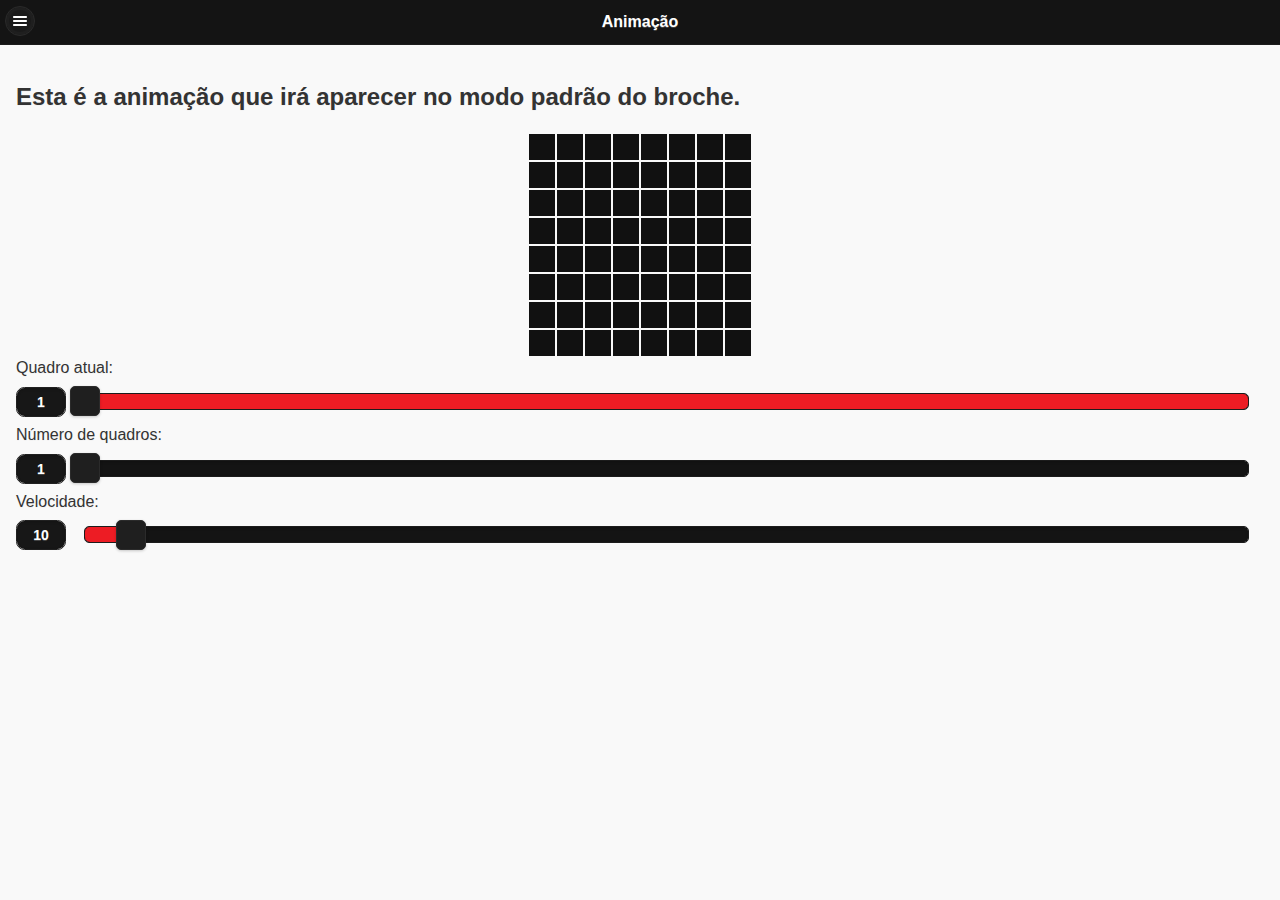
==== commit 0bc009b7: "serial para texto" ====
--- a/www/index.html
+++ b/www/index.html
@@ -39,8 +39,95 @@
       <div data-role="content">
         <h2>Esta é a animação que irá aparecer no modo padrão do broche.</h2>
         
-        <label for="anim-frames">Número de quadros:</label>
-        <input name="anim-frames" id="anim-frames" min="1" max="15" value="1" type="range" data-highlight="true">
+        <div id="screen">
+          <table id="screen-table">
+            <tr class="row1">
+              <td class="pixel col1"></td>
+              <td class="pixel col2"></td>
+              <td class="pixel col3"></td>
+              <td class="pixel col4"></td>
+              <td class="pixel col5"></td>
+              <td class="pixel col6"></td>
+              <td class="pixel col7"></td>
+              <td class="pixel col8"></td>
+            </tr>
+            <tr class="row2">
+              <td class="pixel col1"></td>
+              <td class="pixel col2"></td>
+              <td class="pixel col3"></td>
+              <td class="pixel col4"></td>
+              <td class="pixel col5"></td>
+              <td class="pixel col6"></td>
+              <td class="pixel col7"></td>
+              <td class="pixel col8"></td>
+            </tr>
+            <tr class="row3">
+              <td class="pixel col1"></td>
+              <td class="pixel col2"></td>
+              <td class="pixel col3"></td>
+              <td class="pixel col4"></td>
+              <td class="pixel col5"></td>
+              <td class="pixel col6"></td>
+              <td class="pixel col7"></td>
+              <td class="pixel col8"></td>
+            </tr>
+            <tr class="row4">
+              <td class="pixel col1"></td>
+              <td class="pixel col2"></td>
+              <td class="pixel col3"></td>
+              <td class="pixel col4"></td>
+              <td class="pixel col5"></td>
+              <td class="pixel col6"></td>
+              <td class="pixel col7"></td>
+              <td class="pixel col8"></td>
+            </tr>
+            <tr class="row5">
+              <td class="pixel col1"></td>
+              <td class="pixel col2"></td>
+              <td class="pixel col3"></td>
+              <td class="pixel col4"></td>
+              <td class="pixel col5"></td>
+              <td class="pixel col6"></td>
+              <td class="pixel col7"></td>
+              <td class="pixel col8"></td>
+            </tr>
+            <tr class="row6">
+              <td class="pixel col1"></td>
+              <td class="pixel col2"></td>
+              <td class="pixel col3"></td>
+              <td class="pixel col4"></td>
+              <td class="pixel col5"></td>
+              <td class="pixel col6"></td>
+              <td class="pixel col7"></td>
+              <td class="pixel col8"></td>
+            </tr>
+            <tr class="row7">
+              <td class="pixel col1"></td>
+              <td class="pixel col2"></td>
+              <td class="pixel col3"></td>
+              <td class="pixel col4"></td>
+              <td class="pixel col5"></td>
+              <td class="pixel col6"></td>
+              <td class="pixel col7"></td>
+              <td class="pixel col8"></td>
+            </tr>
+            <tr class="row8">
+              <td class="pixel col1"></td>
+              <td class="pixel col2"></td>
+              <td class="pixel col3"></td>
+              <td class="pixel col4"></td>
+              <td class="pixel col5"></td>
+              <td class="pixel col6"></td>
+              <td class="pixel col7"></td>
+              <td class="pixel col8"></td>
+            </tr>
+          </table>
+        </div>
+        
+        <label for="anim-frame">Quadro atual:</label>
+        <input name="anim-frame" id="anim-frame" min="1" max="1" value="1" type="range" data-highlight="true">        
+        <label for="anim-frame-count">Número de quadros:</label>
+        <input name="anim-frame-count" id="anim-frame-count" min="1" max="15" value="1" type="range" data-highlight="true">
         <label for="anim-speed">Velocidade:</label>
         <input name="anim-speed" id="anim-speed" min="0" max="255" value="10" type="range" data-highlight="true">
       </div>
@@ -58,10 +145,10 @@
       <div data-role="content">
         <h2>Esta é a mensagem que irá aparecer no modo "ticker" do broche.</h2>
         <!-- entrada de texto -->
-        <label for="msg-text">Mensagem:</label>
-        <input data-clear-btn="true" name="usermsg" id="usermsg" value="" placeholder="Insira sua mensagem aqui" type="text">
-        <label for="msg-wrap">Marque aqui para incluir um marcador de "wrap" na mensagem</label>
-        <input name="msg-wrap" id="msg-wrap" type="checkbox">
+        <label for="text-msg">Mensagem:</label>
+        <input data-clear-btn="true" name="text-msg" id="text-msg" value="" placeholder="Insira sua mensagem aqui" type="text">
+        <label for="text-wrap">Marque aqui para incluir um marcador de "wrap" na mensagem</label>
+        <input name="text-wrap" id="text-wrap" type="checkbox">
       </div>
     </div>
 
@@ -76,6 +163,7 @@
       <!-- conteúdo -->
       <div data-role="content">
         <h2>Aqui você pode transferir as configurações de, e para, o Broche Hacker.</h2>
+        <p>Para executar essas operações, o broche deve estar em modo serial, segurando o primeiro botão enquanto é ligado.</p>
         <fieldset data-role="controlgroup">
           <legend>Atualizar apenas:</legend>
           <label for="xfer-anim">Animação</label>
@@ -83,8 +171,8 @@
           <label for="xfer-text">Mensagem</label>
           <input name="xfer-text" id="xfer-text" type="checkbox" checked>
         </fieldset>
-        <button id="download" onclick="brocheData.download();">Baixar config do broche</button>
-        <button id="upload" onclick="brocheData.upload();">Subir config para broche</button>
+        <button id="download" onclick="broche.download();">Baixar config do broche</button>
+        <button id="upload" onclick="broche.upload();">Subir config para broche</button>
       </div>
     </div>
   </body>
--- a/www/css/index.css
+++ b/www/css/index.css
@@ -8,3 +8,24 @@
   -webkit-user-select: none;                  /* prevent copy paste, to allow, change 'none' to 'text' */
 }
 
+
+
+.pixel {
+  width: 1.5em;
+  height: 1.5em;
+  border: solid 1 1 1 1 #333;
+  background-color: #111;
+}
+
+#screen-table {
+	margin-left: auto;
+	margin-right: auto;
+	float: none;
+}
+
+#screen {
+	margin-left: auto;
+	margin-right: auto;
+	float: none;
+  width: auto;
+}
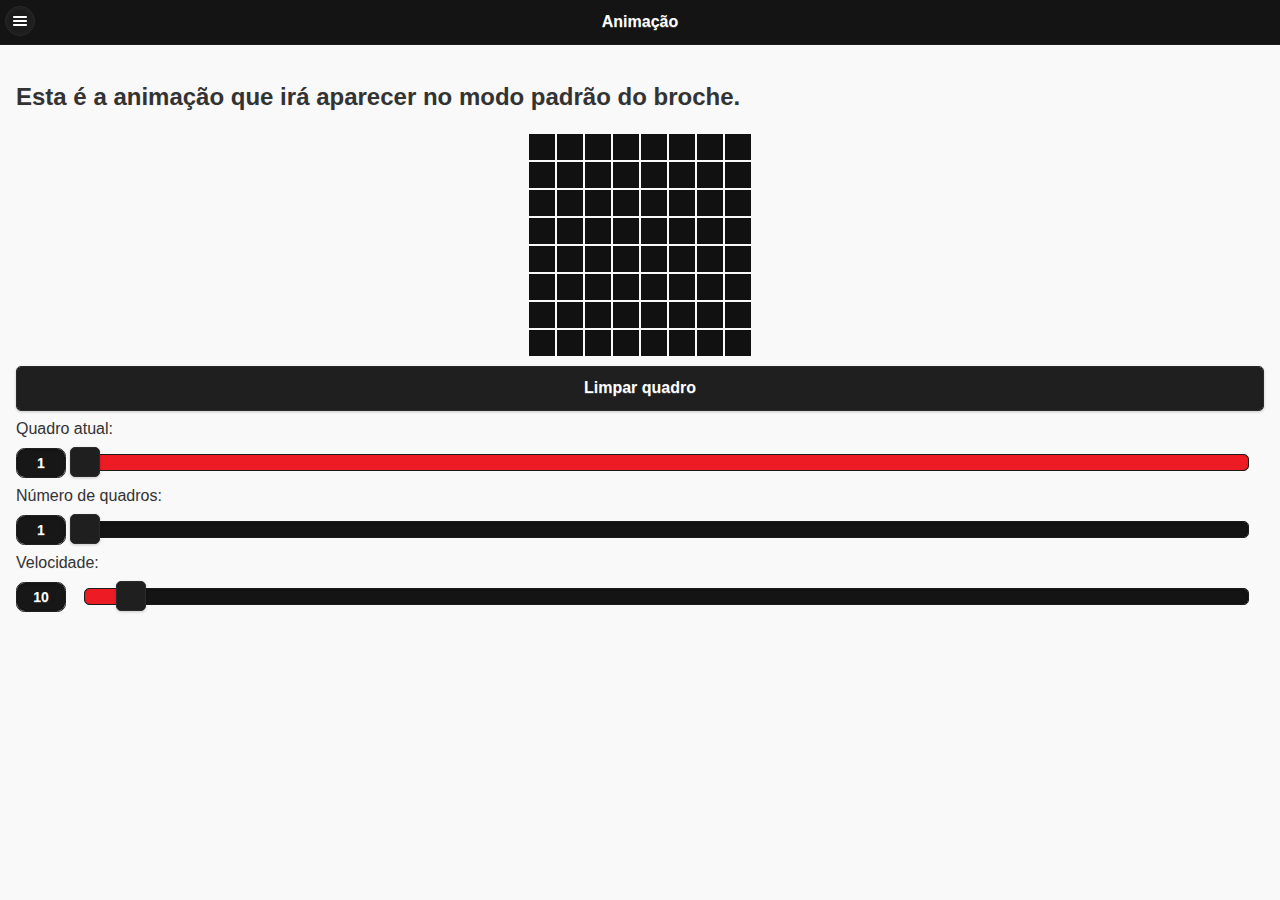
==== commit f0f6c18b: "canvas de desenho funcional" ====
--- a/www/index.html
+++ b/www/index.html
@@ -8,15 +8,16 @@
     <link rel="stylesheet" href="themes/jquery.mobile.icons.min.css" />
     <link rel="stylesheet" type="text/css" href="css/jquery.mobile.structure-1.4.5.min.css">
     <link rel="stylesheet" type="text/css" href="css/index.css">
-    <script type="text/javascript" src="cordova.js"></script>
+
     <script type="text/javascript" src="js/jquery-1.11.3.min.js"></script>
     <script type="text/javascript" src="js/jquery.mobile-1.4.5.min.js"></script>
     <script type='application/javascript' src='js/fastclick.js'></script>
     <script type="text/javascript" src="js/index.js"></script>
-
+    
     <title>brocheDraw</title>
   </head>
   <body>
+    <script type="text/javascript" src="cordova.js"></script>
     <!-- menu -->
     <div data-role="panel" data-position="left" data-display="push" id="menu" data-theme="a">
       <ul data-role="listview" class="ui-listview-outer">
@@ -41,89 +42,90 @@
         
         <div id="screen">
           <table id="screen-table">
-            <tr class="row1">
-              <td class="pixel col1"></td>
-              <td class="pixel col2"></td>
-              <td class="pixel col3"></td>
-              <td class="pixel col4"></td>
-              <td class="pixel col5"></td>
-              <td class="pixel col6"></td>
-              <td class="pixel col7"></td>
-              <td class="pixel col8"></td>
+            <tr id="row1">
+              <td class="pixel off" id="0101"></td>
+              <td class="pixel off" id="0102"></td>
+              <td class="pixel off" id="0103"></td>
+              <td class="pixel off" id="0104"></td>
+              <td class="pixel off" id="0105"></td>
+              <td class="pixel off" id="0106"></td>
+              <td class="pixel off" id="0107"></td>
+              <td class="pixel off" id="0108"></td>
             </tr>
-            <tr class="row2">
-              <td class="pixel col1"></td>
-              <td class="pixel col2"></td>
-              <td class="pixel col3"></td>
-              <td class="pixel col4"></td>
-              <td class="pixel col5"></td>
-              <td class="pixel col6"></td>
-              <td class="pixel col7"></td>
-              <td class="pixel col8"></td>
+            <tr id="row2">
+              <td class="pixel off" id="0201"></td>
+              <td class="pixel off" id="0202"></td>
+              <td class="pixel off" id="0203"></td>
+              <td class="pixel off" id="0204"></td>
+              <td class="pixel off" id="0205"></td>
+              <td class="pixel off" id="0206"></td>
+              <td class="pixel off" id="0207"></td>
+              <td class="pixel off" id="0208"></td>
             </tr>
-            <tr class="row3">
-              <td class="pixel col1"></td>
-              <td class="pixel col2"></td>
-              <td class="pixel col3"></td>
-              <td class="pixel col4"></td>
-              <td class="pixel col5"></td>
-              <td class="pixel col6"></td>
-              <td class="pixel col7"></td>
-              <td class="pixel col8"></td>
+            <tr id="row3">
+              <td class="pixel off" id="0301"></td>
+              <td class="pixel off" id="0302"></td>
+              <td class="pixel off" id="0303"></td>
+              <td class="pixel off" id="0304"></td>
+              <td class="pixel off" id="0305"></td>
+              <td class="pixel off" id="0306"></td>
+              <td class="pixel off" id="0307"></td>
+              <td class="pixel off" id="0308"></td>
             </tr>
-            <tr class="row4">
-              <td class="pixel col1"></td>
-              <td class="pixel col2"></td>
-              <td class="pixel col3"></td>
-              <td class="pixel col4"></td>
-              <td class="pixel col5"></td>
-              <td class="pixel col6"></td>
-              <td class="pixel col7"></td>
-              <td class="pixel col8"></td>
+            <tr id="row4">
+              <td class="pixel off" id="0401"></td>
+              <td class="pixel off" id="0402"></td>
+              <td class="pixel off" id="0403"></td>
+              <td class="pixel off" id="0404"></td>
+              <td class="pixel off" id="0405"></td>
+              <td class="pixel off" id="0406"></td>
+              <td class="pixel off" id="0407"></td>
+              <td class="pixel off" id="0408"></td>
             </tr>
-            <tr class="row5">
-              <td class="pixel col1"></td>
-              <td class="pixel col2"></td>
-              <td class="pixel col3"></td>
-              <td class="pixel col4"></td>
-              <td class="pixel col5"></td>
-              <td class="pixel col6"></td>
-              <td class="pixel col7"></td>
-              <td class="pixel col8"></td>
+            <tr id="row5">
+              <td class="pixel off" id="0501"></td>
+              <td class="pixel off" id="0502"></td>
+              <td class="pixel off" id="0503"></td>
+              <td class="pixel off" id="0504"></td>
+              <td class="pixel off" id="0505"></td>
+              <td class="pixel off" id="0506"></td>
+              <td class="pixel off" id="0507"></td>
+              <td class="pixel off" id="0508"></td>
             </tr>
-            <tr class="row6">
-              <td class="pixel col1"></td>
-              <td class="pixel col2"></td>
-              <td class="pixel col3"></td>
-              <td class="pixel col4"></td>
-              <td class="pixel col5"></td>
-              <td class="pixel col6"></td>
-              <td class="pixel col7"></td>
-              <td class="pixel col8"></td>
+            <tr id="row6">
+              <td class="pixel off" id="0601"></td>
+              <td class="pixel off" id="0602"></td>
+              <td class="pixel off" id="0603"></td>
+              <td class="pixel off" id="0604"></td>
+              <td class="pixel off" id="0605"></td>
+              <td class="pixel off" id="0606"></td>
+              <td class="pixel off" id="0607"></td>
+              <td class="pixel off" id="0608"></td>
             </tr>
-            <tr class="row7">
-              <td class="pixel col1"></td>
-              <td class="pixel col2"></td>
-              <td class="pixel col3"></td>
-              <td class="pixel col4"></td>
-              <td class="pixel col5"></td>
-              <td class="pixel col6"></td>
-              <td class="pixel col7"></td>
-              <td class="pixel col8"></td>
+            <tr id="row7">
+              <td class="pixel off" id="0701"></td>
+              <td class="pixel off" id="0702"></td>
+              <td class="pixel off" id="0703"></td>
+              <td class="pixel off" id="0704"></td>
+              <td class="pixel off" id="0705"></td>
+              <td class="pixel off" id="0706"></td>
+              <td class="pixel off" id="0707"></td>
+              <td class="pixel off" id="0708"></td>
             </tr>
-            <tr class="row8">
-              <td class="pixel col1"></td>
-              <td class="pixel col2"></td>
-              <td class="pixel col3"></td>
-              <td class="pixel col4"></td>
-              <td class="pixel col5"></td>
-              <td class="pixel col6"></td>
-              <td class="pixel col7"></td>
-              <td class="pixel col8"></td>
+            <tr id="row8">
+              <td class="pixel off" id="0801"></td>
+              <td class="pixel off" id="0802"></td>
+              <td class="pixel off" id="0803"></td>
+              <td class="pixel off" id="0804"></td>
+              <td class="pixel off" id="0805"></td>
+              <td class="pixel off" id="0806"></td>
+              <td class="pixel off" id="0807"></td>
+              <td class="pixel off" id="0808"></td>
             </tr>
           </table>
         </div>
         
+        <button id="clear" onclick="draw.clearFrame();">Limpar quadro</button>
         <label for="anim-frame">Quadro atual:</label>
         <input name="anim-frame" id="anim-frame" min="1" max="1" value="1" type="range" data-highlight="true">        
         <label for="anim-frame-count">Número de quadros:</label>
@@ -163,7 +165,7 @@
       <!-- conteúdo -->
       <div data-role="content">
         <h2>Aqui você pode transferir as configurações de, e para, o Broche Hacker.</h2>
-        <p>Para executar essas operações, o broche deve estar em modo serial, segurando o primeiro botão enquanto é ligado.</p>
+        <p>Para executar essas operações, o broche deve estar em modo serial.</p>
         <fieldset data-role="controlgroup">
           <legend>Atualizar apenas:</legend>
           <label for="xfer-anim">Animação</label>
@@ -171,8 +173,9 @@
           <label for="xfer-text">Mensagem</label>
           <input name="xfer-text" id="xfer-text" type="checkbox" checked>
         </fieldset>
-        <button id="download" onclick="broche.download();">Baixar config do broche</button>
-        <button id="upload" onclick="broche.upload();">Subir config para broche</button>
+        <button id="connect" onclick="comms.connect();">Conectar ao broche</button>
+        <button id="download" onclick="comms.download();">Baixar config do broche</button>
+        <button id="upload" onclick="comms.upload();">Subir config para broche</button>
       </div>
     </div>
   </body>
--- a/www/css/index.css
+++ b/www/css/index.css
@@ -14,6 +14,13 @@
   width: 1.5em;
   height: 1.5em;
   border: solid 1 1 1 1 #333;
+}
+
+.on {
+  background-color: #F11;
+}
+
+.off {
   background-color: #111;
 }
 
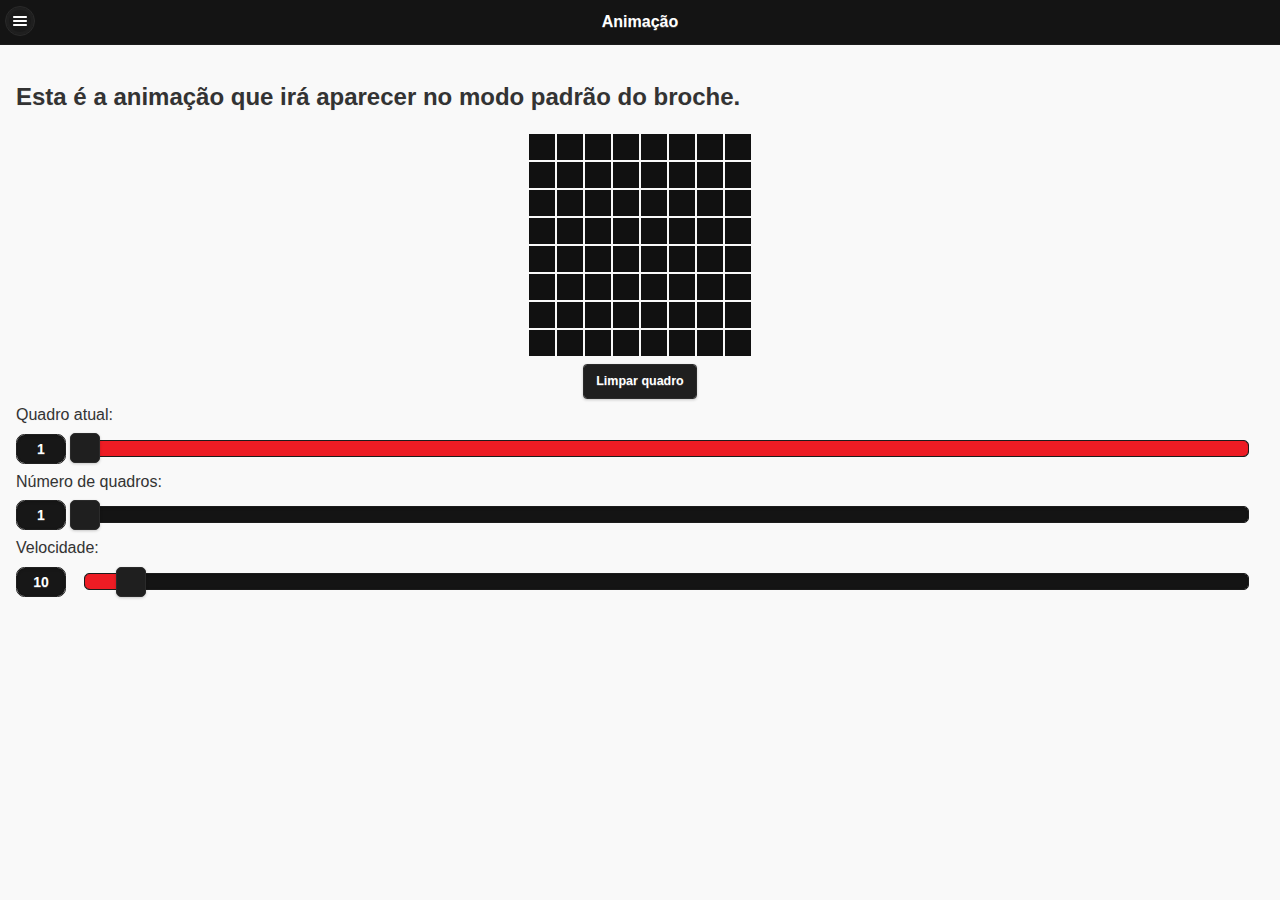
==== commit 51830c1e: "ignora scroll ao mover toque sobre canvas" ====
--- a/www/index.html
+++ b/www/index.html
@@ -125,7 +125,9 @@
           </table>
         </div>
         
-        <button id="clear" onclick="draw.clearFrame();">Limpar quadro</button>
+        <center>
+          <button data-mini="true" data-inline="true" id="clear" onclick="draw.clearFrame();">Limpar quadro</button>
+        </center>
         <label for="anim-frame">Quadro atual:</label>
         <input name="anim-frame" id="anim-frame" min="1" max="1" value="1" type="range" data-highlight="true">        
         <label for="anim-frame-count">Número de quadros:</label>
@@ -146,6 +148,7 @@
       <!-- conteúdo -->
       <div data-role="content">
         <h2>Esta é a mensagem que irá aparecer no modo "ticker" do broche.</h2>
+        
         <!-- entrada de texto -->
         <label for="text-msg">Mensagem:</label>
         <input data-clear-btn="true" name="text-msg" id="text-msg" value="" placeholder="Insira sua mensagem aqui" type="text">
@@ -166,6 +169,7 @@
       <div data-role="content">
         <h2>Aqui você pode transferir as configurações de, e para, o Broche Hacker.</h2>
         <p>Para executar essas operações, o broche deve estar em modo serial.</p>
+        
         <fieldset data-role="controlgroup">
           <legend>Atualizar apenas:</legend>
           <label for="xfer-anim">Animação</label>
